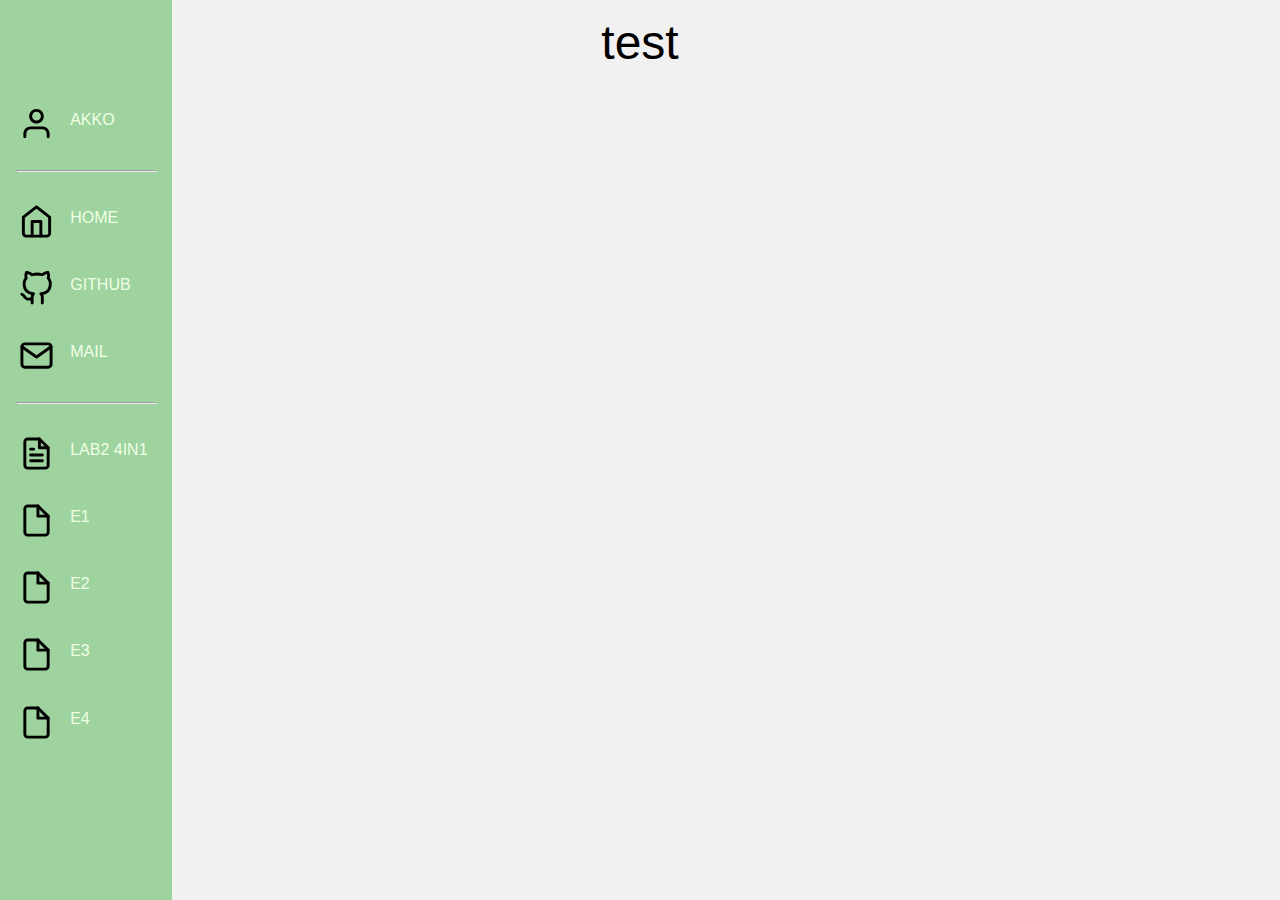
==== E2/index.html @ fe2cf050 "Update index.html" ====
<!--
 * -> Author : Akko
 * -> Date : 2020-04-11 20:05:31
 * -> LastEditTime : 2020-04-12 00:50:51
 * -> LastEditors : your name
 * -> Description : Web Exercise 2
 * -> FilePath : \Web_Exercises\E2\index.html
 * -> Copyright  © 2020 Akko All rights reserved.
 -->
<!DOCTYPE html>
<html>
    <head>
        <meta charset="UTF-8">
        <title>Lab 2</title>
        <link rel='stylesheet prefetch' href='css/reset.css'>
        <link rel="stylesheet" href="css/style.css" media="screen" type="text/css" />
    </head>
    <body>
        <nav><!--侧边栏-->
            <ul>
                <br><br><br>
                <li><img src="svg/side_menu_self.svg" height="35" width="35"><a href="#">Akko</a></li><br><hr><br>
                <li><img src="svg/side_menu_home.svg" alt="Home" height="35" width="35"><a href="https://lvfinch.github.io/Home_Page-Chinese-/" target="_blank">Home</a></li><br>
                <li><img src="svg/side_menu_github.svg" alt="Github" height="35" width="35"><a href="https://github.com/LvFinch/Web_Exercises" target="_blank">Github</a></li><br>
                <li><img src="svg/side_menu_mail.svg" alt="Mail To Me" height="35" width="35"><a href="mailto:2322264747@qq.com">Mail</a></li><br><hr>
                <br>
                <li><img src="svg/side_menu_files.svg" alt="Lab2 4in1" height="35" width="35"><a href="html/4in1.html"  target="_blank">Lab2 4in1</a></li><br>
                <li><img src="svg/side_menu_file.svg" alt="E1" height="35" width="35"><a href="html/E1.html" target="_blank">E1</a></li><br>
                <li><img src="svg/side_menu_file.svg" alt="E2" height="35" width="35"><a href="html/E2.html" target="_blank">E2</a></li><br>
                <li><img src="svg/side_menu_file.svg" alt="E3" height="35" width="35"><a href="html/E3.html" target="_blank">E3</a></li><br>
                <li><img src="svg/side_menu_file.svg" alt="E4" height="35" width="35"><a href="html/E4.html" target="_blank">E4</a></li><br>
            </ul>
        </nav>
        <div><!--主体-->
            <h1 style="text-align: center;">test</h1>
        </div>
    </body>
</html>
---- E2/css/style.css ----
body
{
    font-family: 'Open Sans', sans-serif;
    font-weight: 300;
    line-height: 1.8em;
    color:#4D4D4D;
}
a
 {
    text-transform: uppercase;
    text-decoration: none;
    color: #151515;/*文字颜色*/
    transition-delay: 0s;
    transition-duration: 0.36s;/*文字显示延迟*/
    transition-property: all;
    transition-timing-function: line;
 }
nav a:hover
{
    font-weight: 400;
}
nav,nav:hover/*左边间距*/
{
    padding: 1em;
}
nav a/*文字藏的位置*/
{
    text-indent: -200px;
}
nav:hover a/*文字设定*/
{
    text-indent:0px;
    color: #EEFFE5;
}
svg,a
{
    vertical-align: top;
}
h1
{
   font-family: 'Open Sans', sans-serif;
   font-size:3em;
   font-weight: 300;
   color:#000;
   line-height:1.8em;
}
h2
{
    font-weight: 300;
}
h2 a
{
    font-weight: 700;
}
body
{
    background: #f1f1f1;
}
nav
{
   position: fixed;
   left: 0;
   top: 0;
   bottom: 0;
   display: block;
   height: auto;
   min-width: 40px;/*最小宽度*/
   width: 40px;/*宽度*/
   background-color: #ccc;/*展开前背景色*/
   transition-delay: 0s;
   transition-duration: 0.4s;/*收缩延迟*/
   transition-property: all;
   transition-timing-function: line;
 }
nav:hover/*展开设定*/
{
   position: fixed;
   left: 0;
   top: 0;
   bottom: 0;
   height: auto;
   width: 140px;/*展开后宽度*/
   background-color: #9ED29E;/*展开后背景色*/
}
nav a
{
   -ms-filter:"progid:DXImageTransform.Microsoft.Alpha(Opacity=0)";
   filter: alpha(opacity=0);
   opacity:0;
   margin-left: 1em;
}
nav:hover a
{
   -ms-filter:"progid:DXImageTransform.Microsoft.Alpha(Opacity=100)";
   filter: alpha(opacity=100);
   opacity:1;
}
li/*每个图标展开前的模板设定*/
{
    display: block;
    padding:0.2em;
    height:32px;
}
svg,a
{
    display: inline-block;
}
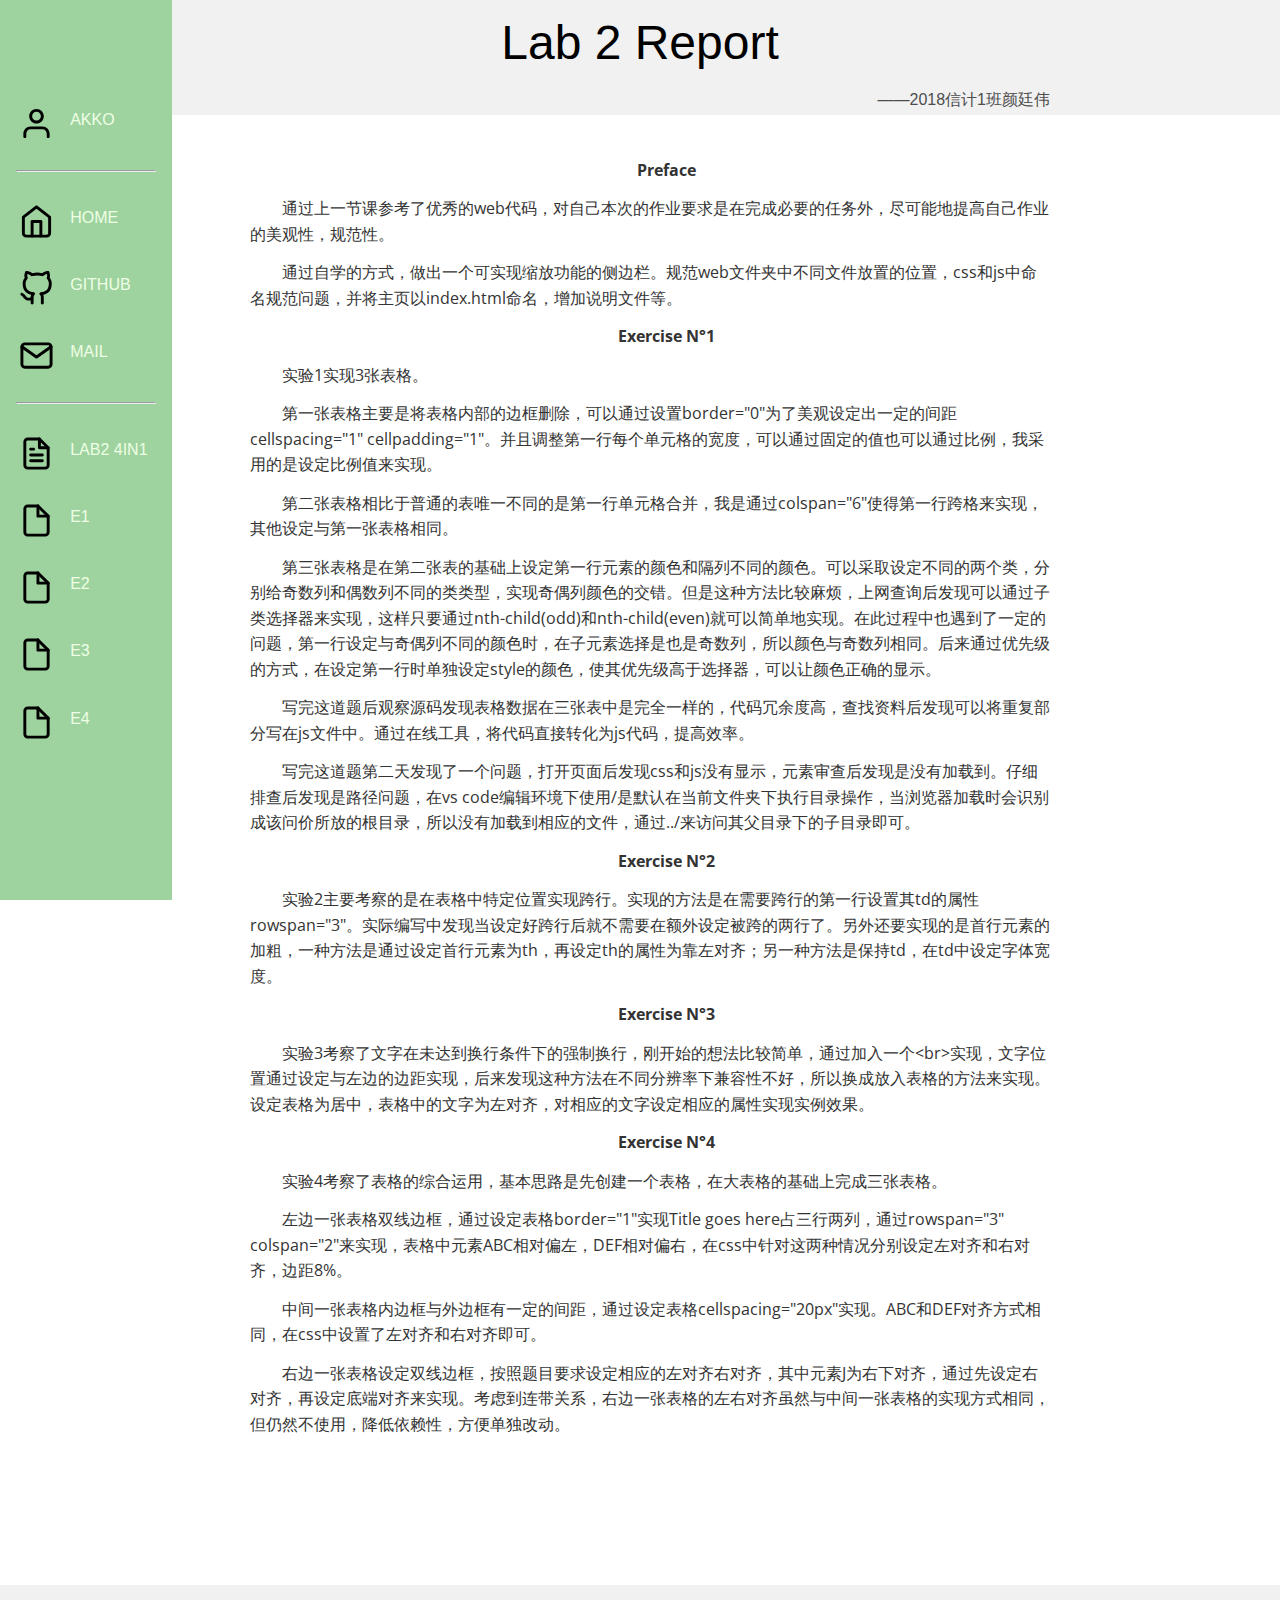
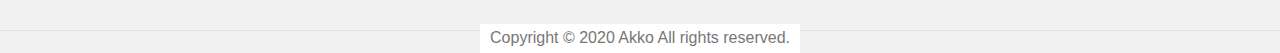
==== commit 62edfb26: "Update index.html" ====
--- a/E2/index.html
+++ b/E2/index.html
@@ -1,10 +1,10 @@
 <!--
  * -> Author : Akko
  * -> Date : 2020-04-11 20:05:31
- * -> LastEditTime : 2020-04-12 00:50:51
+ * -> LastEditTime : 2020-04-13 22:50:23
  * -> LastEditors : your name
  * -> Description : Web Exercise 2
- * -> FilePath : \Web_Exercises\E2\index.html
+ * -> FilePath : \E2\index.html
  * -> Copyright  © 2020 Akko All rights reserved.
  -->
 <!DOCTYPE html>
@@ -12,8 +12,9 @@
     <head>
         <meta charset="UTF-8">
         <title>Lab 2</title>
-        <link rel='stylesheet prefetch' href='css/reset.css'>
-        <link rel="stylesheet" href="css/style.css" media="screen" type="text/css" />
+        <link rel='stylesheet prefetch' href='./css/reset.css'>
+        <link rel="stylesheet" href="./css/copyright.css">
+        <link rel="stylesheet" href="./css/style.css" media="screen" type="text/css" />
     </head>
     <body>
         <nav><!--侧边栏-->
@@ -32,7 +33,24 @@
             </ul>
         </nav>
         <div><!--主体-->
-            <h1 style="text-align: center;">test</h1>
+            <div>
+                <table border="0" width="100%">
+                    <tr>
+                        <th style="text-align: center;"><h1>Lab 2 Report</h1></th>
+                    </tr>
+                </table>
+                <table border="0" width="1050">
+                    <tr>
+                        <th style="text-align: right;">——2018信计1班颜廷伟</th>
+                    </tr>
+                </table>
+            </div>
+            <iframe src="./html/Lab2Report.html" frameborder="0" class="FrameSet"></iframe>
+        </div>
+        <br>
+        <div class="copyright_head"><!--Copyright-->
+            <div class="copyright_word">Copyright  © 2020 Akko All rights reserved.</div>
+            <div class="copyright_border jmu-border-1px border-bottom"></div>
         </div>
     </body>
 </html>--- a/E2/css/copyright.css
+++ b/E2/css/copyright.css
@@ -0,0 +1,70 @@
+/*
+页面兼容性不好(已废弃)
+.hrLine
+{
+    vertical-align: middle;
+    display: inline-block;
+}
+.copyright
+{
+    width: 100%;
+    text-align: left;
+    margin-left: 15px;
+    margin-right: 15px;
+}
+*/
+.copyright_head
+{
+    height: 14px;
+    position: relative;
+}
+.copyright_word
+{
+    position: absolute;
+    top: 0;
+    z-index: 2;
+    left: 50%;
+    background-color: #fff;
+    color: #777;
+    text-align: center;
+    -webkit-transform: translate(-50%,0);
+    transform: translate(-50%,0);
+    padding: 0 10px;
+}
+.copyright_border
+{
+    position: absolute;
+    top: -7px;
+    left: 0;
+    width: 100%;
+    height: 14px;
+    z-index: 1;
+}
+.jmu-border-1px
+{
+    position: relative;
+}
+.jmu-border-1px.border-bottom:after
+{
+    border-bottom: 1px solid #dedfe0;
+}
+@media only screen and (-webkit-min-device-pixel-ratio: 2)
+.jmu-border-1px:after
+{
+    right: -100%;
+    bottom: -100%;
+    -webkit-transform: scale(0.5);
+}
+.jmu-border-1px:after
+{
+    display: block;
+    content: '';
+    position: absolute;
+    top: 0;
+    right: 0;
+    bottom: 0;
+    left: 0;
+    -webkit-transform-origin: 0 0;
+    -webkit-transform: scale(1);
+    pointer-events: none;
+}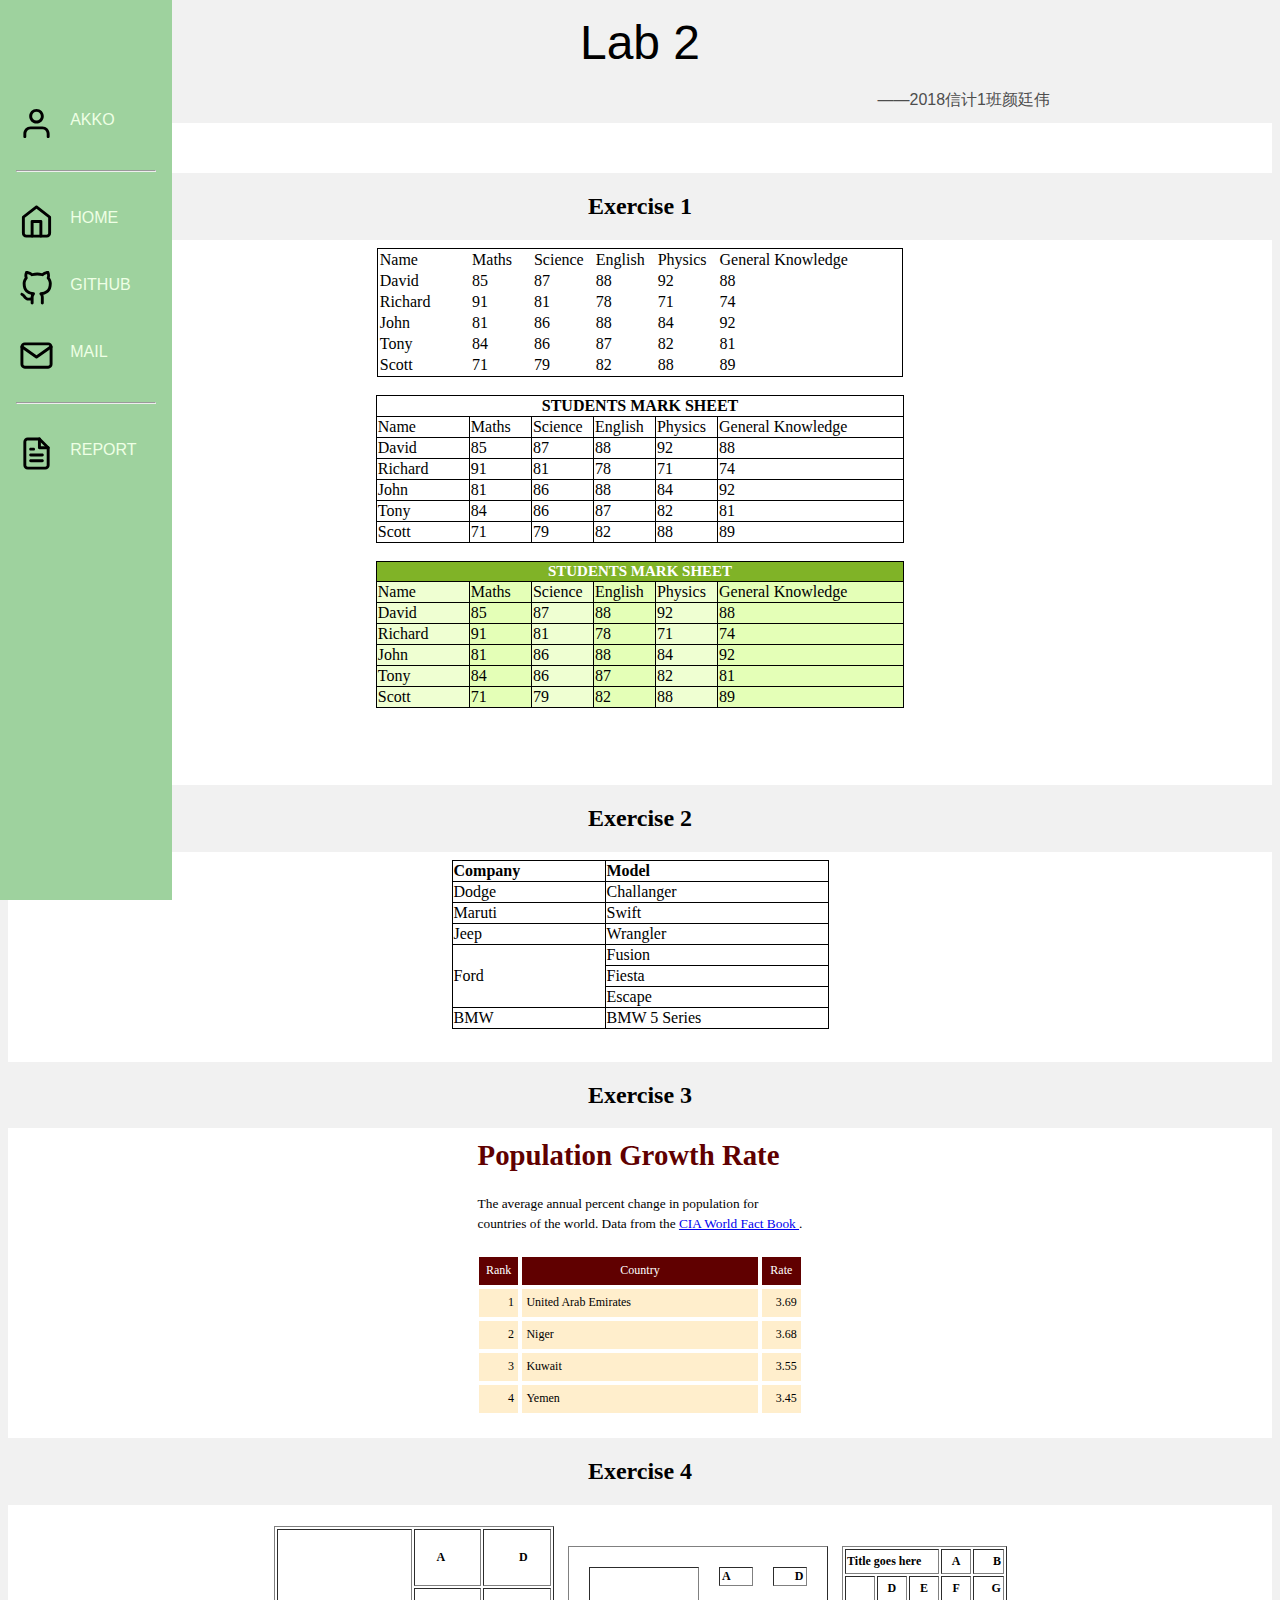
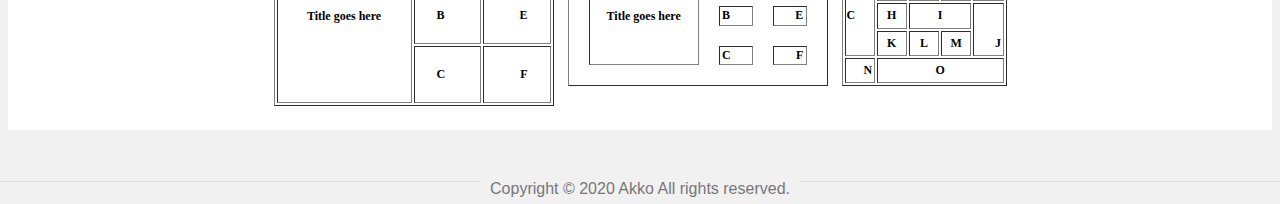
==== commit 124f60a8: "Update index.html" ====
--- a/E2/index.html
+++ b/E2/index.html
@@ -1,7 +1,7 @@
 <!--
  * -> Author : Akko
  * -> Date : 2020-04-11 20:05:31
- * -> LastEditTime : 2020-04-13 22:50:23
+ * -> LastEditTime : 2020-04-14 16:08:02
  * -> LastEditors : your name
  * -> Description : Web Exercise 2
  * -> FilePath : \E2\index.html
@@ -20,23 +20,19 @@
         <nav><!--侧边栏-->
             <ul>
                 <br><br><br>
-                <li><img src="svg/side_menu_self.svg" height="35" width="35"><a href="#">Akko</a></li><br><hr><br>
+                <li><img src="svg/side_menu_self.svg" height="35" width="35"><a href="tencent://message/?Menu=yes&uin=2322264747&Service=300&sigT=45a1e5847943b64c6ff3990f8a9e644d2b31356cb0b4ac6b24663a3c8dd0f8aa12a595b1714f9d45">Akko</a></li><br><hr><br>
                 <li><img src="svg/side_menu_home.svg" alt="Home" height="35" width="35"><a href="https://lvfinch.github.io/Home_Page-Chinese-/" target="_blank">Home</a></li><br>
                 <li><img src="svg/side_menu_github.svg" alt="Github" height="35" width="35"><a href="https://github.com/LvFinch/Web_Exercises" target="_blank">Github</a></li><br>
                 <li><img src="svg/side_menu_mail.svg" alt="Mail To Me" height="35" width="35"><a href="mailto:2322264747@qq.com">Mail</a></li><br><hr>
                 <br>
-                <li><img src="svg/side_menu_files.svg" alt="Lab2 4in1" height="35" width="35"><a href="html/4in1.html"  target="_blank">Lab2 4in1</a></li><br>
-                <li><img src="svg/side_menu_file.svg" alt="E1" height="35" width="35"><a href="html/E1.html" target="_blank">E1</a></li><br>
-                <li><img src="svg/side_menu_file.svg" alt="E2" height="35" width="35"><a href="html/E2.html" target="_blank">E2</a></li><br>
-                <li><img src="svg/side_menu_file.svg" alt="E3" height="35" width="35"><a href="html/E3.html" target="_blank">E3</a></li><br>
-                <li><img src="svg/side_menu_file.svg" alt="E4" height="35" width="35"><a href="html/E4.html" target="_blank">E4</a></li><br>
+                <li><img src="svg/side_menu_files.svg" alt="Lab2 4in1" height="35" width="35"><a href="html/Lab2Report.html"  target="_blank">Report</a></li><br>
             </ul>
         </nav>
         <div><!--主体-->
             <div>
                 <table border="0" width="100%">
                     <tr>
-                        <th style="text-align: center;"><h1>Lab 2 Report</h1></th>
+                        <th style="text-align: center;"><h1>Lab 2</h1></th>
                     </tr>
                 </table>
                 <table border="0" width="1050">
@@ -44,10 +40,9 @@
                         <th style="text-align: right;">——2018信计1班颜廷伟</th>
                     </tr>
                 </table>
+                <iframe src="./html/4in1.html" frameborder="0" class="FrameSet"></iframe>
             </div>
-            <iframe src="./html/Lab2Report.html" frameborder="0" class="FrameSet"></iframe>
         </div>
-        <br>
         <div class="copyright_head"><!--Copyright-->
             <div class="copyright_word">Copyright  © 2020 Akko All rights reserved.</div>
             <div class="copyright_border jmu-border-1px border-bottom"></div>
--- a/E2/css/copyright.css
+++ b/E2/css/copyright.css
@@ -24,7 +24,7 @@
     top: 0;
     z-index: 2;
     left: 50%;
-    background-color: #fff;
+    background-color: #F1F1F1;
     color: #777;
     text-align: center;
     -webkit-transform: translate(-50%,0);
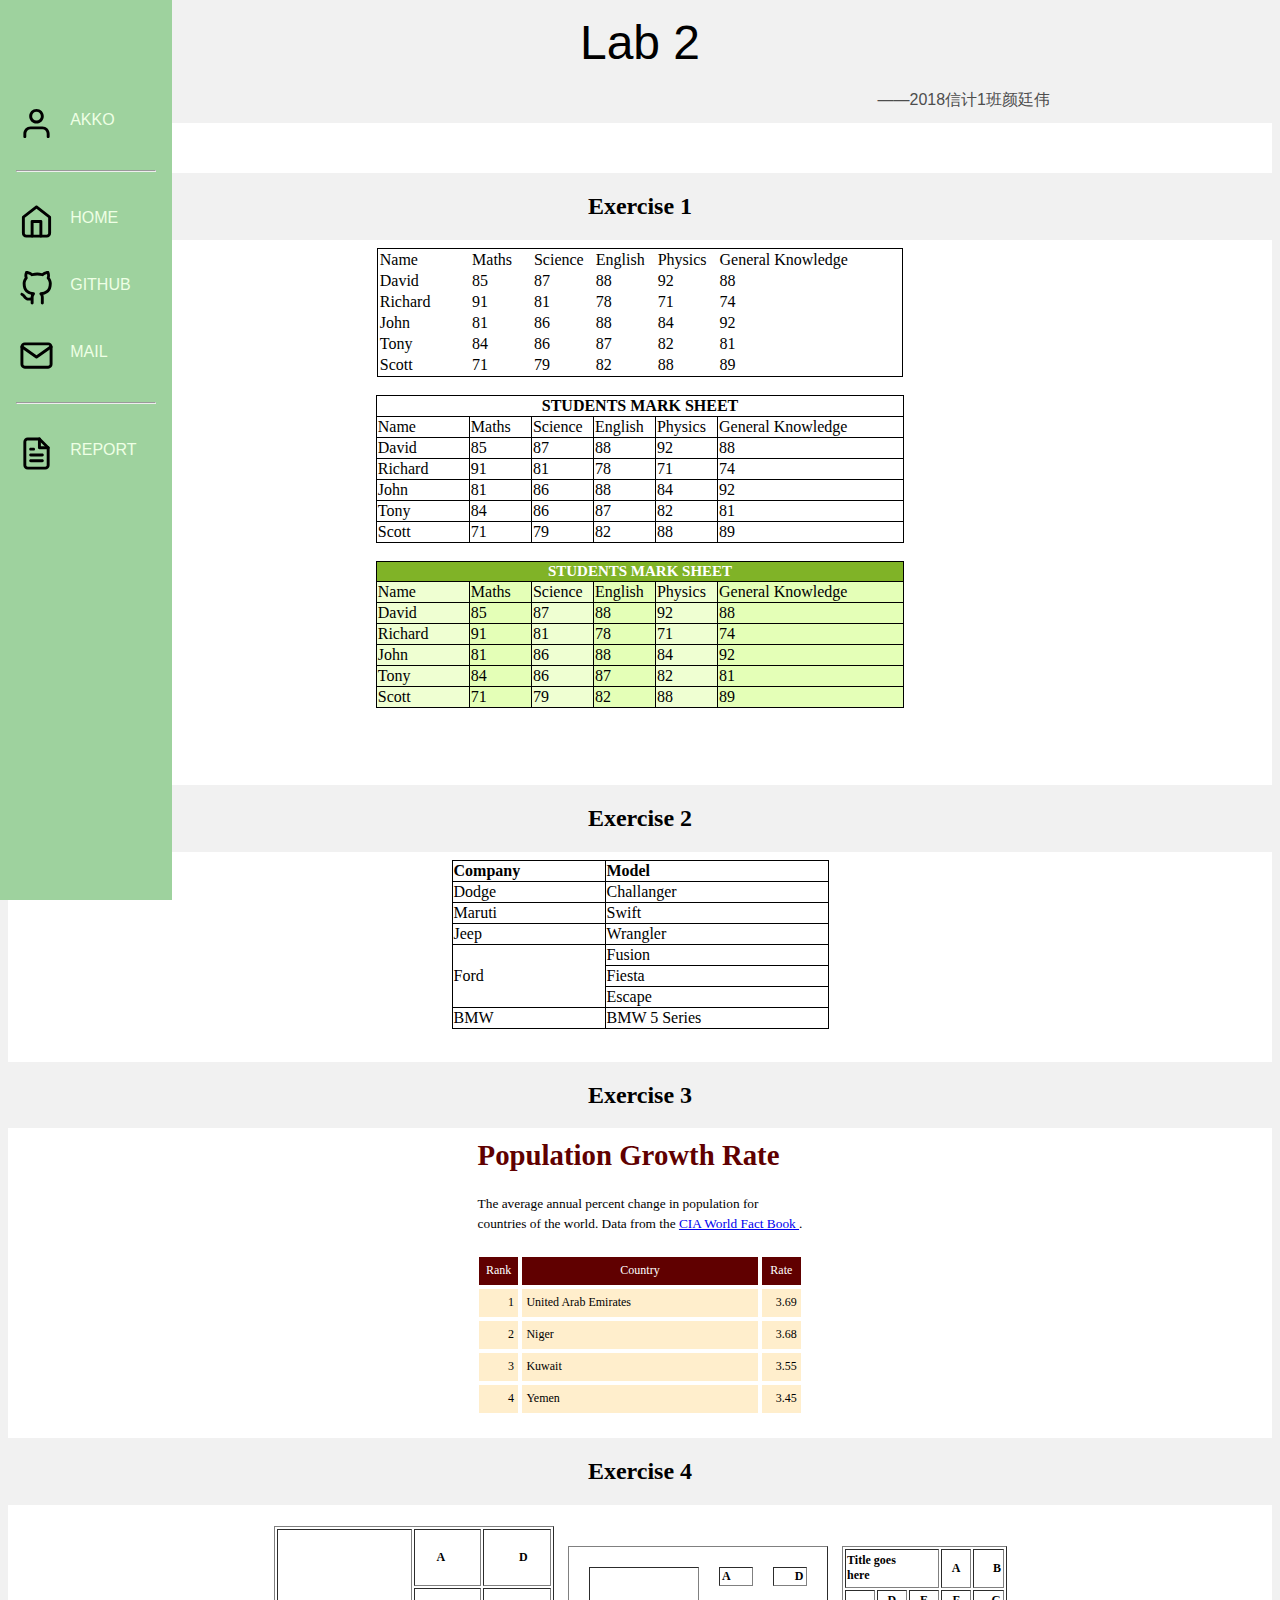
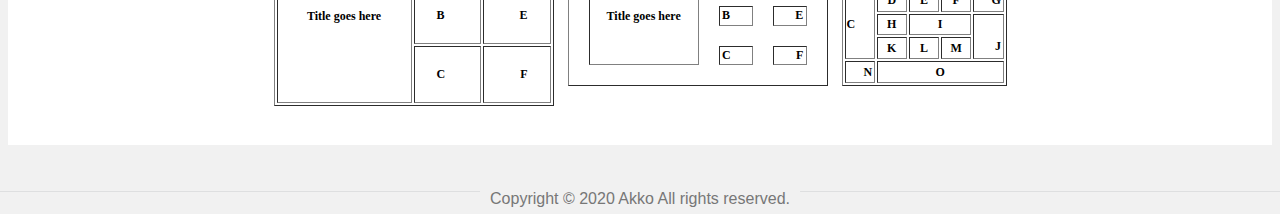
==== commit 932f94da: "Update index.html" ====
--- a/E2/index.html
+++ b/E2/index.html
@@ -1,7 +1,7 @@
 <!--
  * -> Author : Akko
  * -> Date : 2020-04-11 20:05:31
- * -> LastEditTime : 2020-04-14 16:08:02
+ * -> LastEditTime : 2020-04-14 16:30:03
  * -> LastEditors : your name
  * -> Description : Web Exercise 2
  * -> FilePath : \E2\index.html
